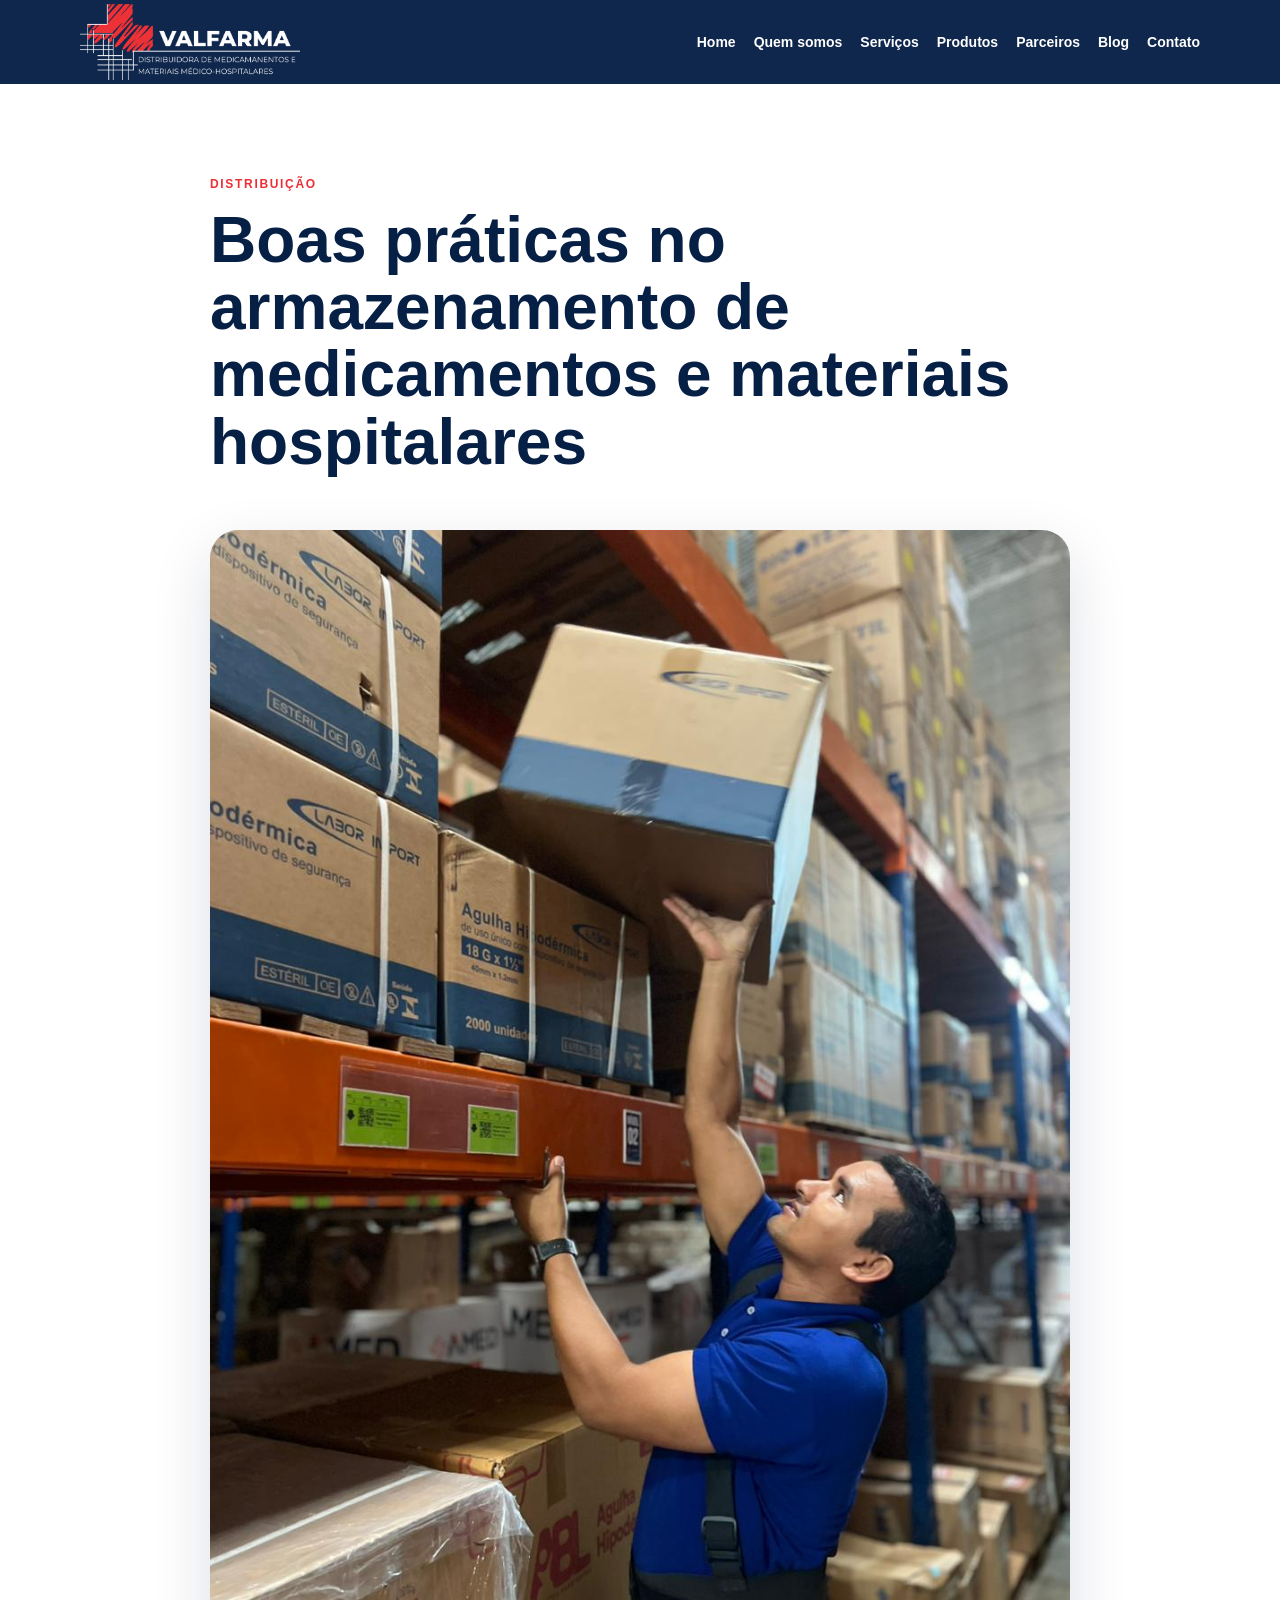
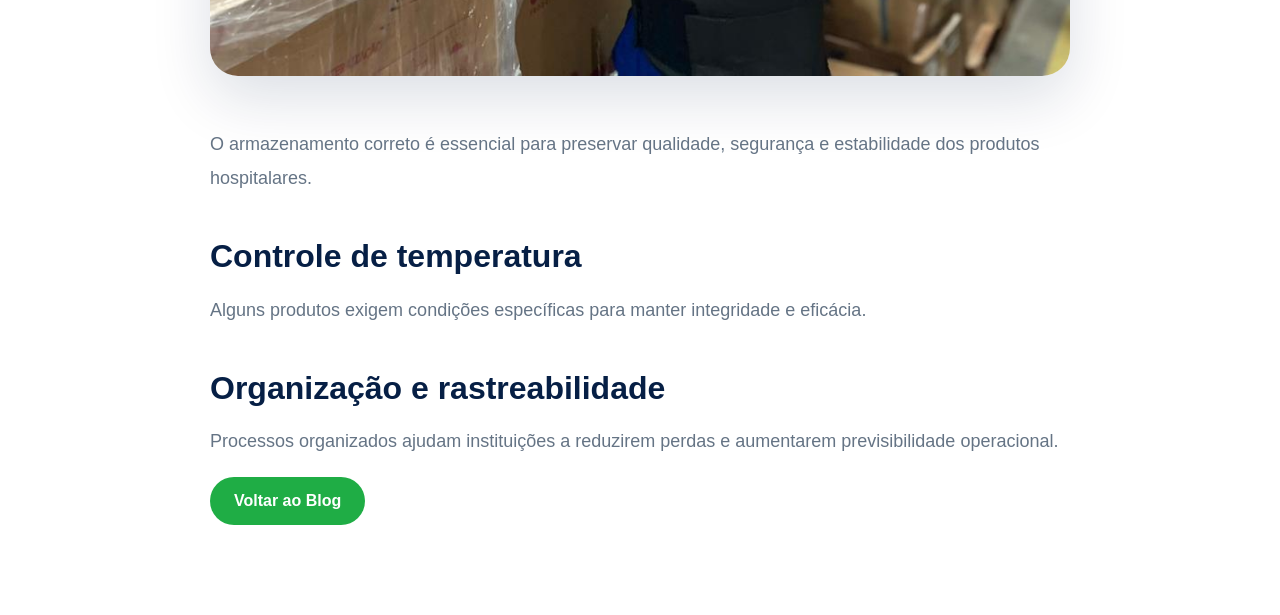
==== armazenamento-medicamentos-materiais.html @ ed675fab "Create armazenamento-medicamentos-materiais.html" ====
<!DOCTYPE html>
<html lang="pt-BR">
<head>
  <meta charset="UTF-8" />
  <meta name="viewport" content="width=device-width, initial-scale=1.0" />

  <title>Armazenamento de medicamentos | Blog Valfarma</title>

  <meta name="description" content="Conheça boas práticas no armazenamento de medicamentos e materiais hospitalares." />

  <link rel="stylesheet" href="style.css" />
</head>

<body>

<header class="topbar">
  <div class="container nav">

    <img src="./logo-valfarma.png"
         alt="Logo Comercial Valfarma"
         class="logo" />

    <input type="checkbox"
           id="menu-toggle"
           class="menu-toggle">

    <label for="menu-toggle"
           class="menu-icon">
      ☰
    </label>

    <nav class="menu">
      <a href="./index.html#home">Home</a>
      <a href="./index.html#quem-somos">Quem somos</a>
      <a href="./index.html#servicos">Serviços</a>
      <a href="./index.html#produtos">Produtos</a>
      <a href="./index.html#parceiros">Parceiros</a>
      <a href="./blog.html">Blog</a>
      <a href="./index.html#contato">Contato</a>
    </nav>

  </div>
</header>

<main>
  <article class="article-page">
    <div class="container article-container">

      <span class="eyebrow">Distribuição</span>

      <h1>
        Boas práticas no armazenamento de medicamentos e materiais hospitalares
      </h1>

      <img src="./estoque-04.jpg"
           alt="Armazenamento hospitalar"
           class="article-cover">

      <p>
        O armazenamento correto é essencial para preservar qualidade, segurança e estabilidade dos produtos hospitalares.
      </p>

      <h2>Controle de temperatura</h2>

      <p>
        Alguns produtos exigem condições específicas para manter integridade e eficácia.
      </p>

      <h2>Organização e rastreabilidade</h2>

      <p>
        Processos organizados ajudam instituições a reduzirem perdas e aumentarem previsibilidade operacional.
      </p>

      <a class="btn" href="./blog.html">
        Voltar ao Blog
      </a>

    </div>
  </article>
</main>

</body>
</html>
---- style.css ----
:root {
  --blue: #061f45;
  --blue-2: #0b2f66;
  --red: #ed2f35;
  --green: #1fad45;
  --text: #1f2933;
  --muted: #657485;
  --soft: #f4f7fb;
  --white: #ffffff;
  --border: #e5eaf0;
}

* { box-sizing: border-box; }

html { scroll-behavior: smooth; }

body {
  margin: 0;
  font-family: Arial, Helvetica, sans-serif;
  color: var(--text);
  background: var(--white);
}

.container {
  width: min(1120px, calc(100% - 40px));
  margin: 0 auto;
}

.topbar {
  position: sticky;
  top: 0;
  z-index: 50;
  background: rgba(6, 31, 69, 0.96);
  backdrop-filter: blur(10px);
}

.nav {
  min-height: 84px;
  display: flex;
  align-items: center;
  justify-content: space-between;
  gap: 24px;
}

.logo {
  width: 220px;
  max-width: 45vw;
}

nav {
  display: flex;
  gap: 18px;
}

nav a {
  color: white;
  text-decoration: none;
  font-weight: 700;
  font-size: 14px;
}

.btn,
.btn-outline {
  display: inline-flex;
  align-items: center;
  justify-content: center;
  min-height: 48px;
  padding: 0 24px;
  border-radius: 999px;
  text-decoration: none;
  font-weight: 800;
}

.btn {
  background: var(--green);
  color: white;
}

.btn-outline {
  background: white;
  color: var(--blue);
}

.btn-small {
  min-height: 40px;
  padding: 0 18px;
  font-size: 14px;
}

.hero {
  padding: 90px 0;
  color: white;
  background: linear-gradient(135deg, var(--blue), var(--blue-2));
}

.hero-grid,
.two-columns,
.contact-grid {
  display: grid;
  grid-template-columns: 1fr 1fr;
  gap: 46px;
  align-items: center;
}

.tag,
.eyebrow {
  display: inline-block;
  margin-bottom: 16px;
  color: var(--red);
  font-size: 12px;
  font-weight: 900;
  letter-spacing: .14em;
  text-transform: uppercase;
}

.light { color: #ff7377; }

h1 {
  margin: 0 0 24px;
  font-size: clamp(40px, 6vw, 70px);
  line-height: .98;
}

h2 {
  margin: 0 0 20px;
  font-size: clamp(30px, 4vw, 48px);
  line-height: 1.08;
  color: var(--blue);
}

p {
  font-size: 17px;
  line-height: 1.75;
  color: var(--muted);
}

.hero p { color: rgba(255,255,255,.82); }

.hero-actions {
  display: flex;
  gap: 14px;
  flex-wrap: wrap;
  margin-top: 30px;
}

.hero-image img,
.rounded-img {
  width: 100%;
  border-radius: 28px;
  object-fit: cover;
  box-shadow: 0 24px 70px rgba(0,0,0,.22);
}

.hero-image img {
  aspect-ratio: 4 / 5;
}

.section {
  padding: 86px 0;
}

.dark {
  background: var(--blue);
  color: white;
}

.dark h2,
.dark h3 { color: white; }

.dark p { color: rgba(255,255,255,.78); }

.soft { background: var(--soft); }

.services-bg {
  position: relative;
  overflow: hidden;
  background:
    linear-gradient(rgba(6, 31, 69, 0.92), rgba(6, 31, 69, 0.92)),
    url("./background.jpeg");
  background-size: cover;
  background-position: center;
  background-repeat: no-repeat;
}

.services-bg::before {
  content: "";
  position: absolute;
  inset: 0;
  background: rgba(6, 31, 69, 0.18);
  z-index: 0;
}

.services-bg .container {
  position: relative;
  z-index: 2;
}

.cards-4 {
  display: grid;
  grid-template-columns: repeat(4, 1fr);
  gap: 22px;
  margin-top: 34px;
}

.card {
  background: white;
  border: 1px solid var(--border);
  border-radius: 24px;
  padding: 26px;
}

.dark-card {
  background: rgba(255,255,255,.10);
  border-color: rgba(255,255,255,.18);
  backdrop-filter: blur(8px);
}

.card span {
  color: var(--red);
  font-size: 42px;
  font-weight: 900;
}

.card h3 {
  font-size: 21px;
  margin: 12px 0;
  color: var(--blue);
}

.dark-card h3 {
  color: white;
}

.card p {
  font-size: 15px;
}

.gallery {
  display: grid;
  grid-template-columns: repeat(3, 1fr);
  gap: 22px;
  margin-top: 34px;
}

.gallery img {
  width: 100%;
  aspect-ratio: 4 / 5;
  object-fit: cover;
  border-radius: 24px;
}

.check-list {
  padding-left: 20px;
  color: var(--blue);
  font-weight: 800;
  line-height: 2;
}

.centered {
  text-align: center;
  max-width: 820px;
}
#parceiros {
  background: transparent;
  padding-bottom: 40px;
}

.contact {
  background: transparent;
  padding-top: 40px;
}

#parceiros,
.contact {
  position: relative;
  z-index: 1;
}

#parceiros::before {
  content: "";

  position: absolute;

  inset: 0 0 -100%;

  z-index: -1;

  background:
    linear-gradient(
      rgba(244,247,251,.80),
      rgba(244,247,251,.80)
    ),
    url("./parceria-bg.jpg");

  background-size: cover;
  background-position: center;
  background-repeat: no-repeat;
}

.contact-card {
  background: var(--blue);
  color: white;
  border-radius: 26px;
  padding: 34px;
}

.contact-card p {
  color: rgba(255,255,255,.86);
  margin: 0 0 14px;
}

footer {
  background: #04152f;
  color: rgba(255,255,255,.7);
  text-align: center;
  padding: 38px 20px;
}

.footer-logo {
  width: 260px;
  max-width: 80%;
  margin-bottom: 18px;
}

@media (max-width: 900px) {
  .hero-grid,
  .two-columns,
  .contact-grid {
    grid-template-columns: 1fr;
  }

  .cards-4,
  .gallery {
    grid-template-columns: 1fr;
  }

  .hero {
    padding: 64px 0;
  }

  .section {
    padding: 62px 0;
  }

  .hero-actions {
    flex-direction: column;
  }

  .btn,
  .btn-outline {
    width: 100%;
  }

  .logo {
    width: 180px;
  }

  h1 {
    font-size: 42px;
  }

  .services-bg {
    background-position: center;
  }
}
/* WHATSAPP FLUTUANTE */

.floating-whatsapp{
  position: fixed;
  right: 18px;
  bottom: 18px;
  z-index: 9999;

  display: flex;
  flex-direction: column;
  gap: 10px;
}

.seller-btn{
  width: 52px;
  height: 52px;

  border-radius: 50%;

  background: #25D366;

  display: flex;
  align-items: center;
  justify-content: center;

  position: relative;

  box-shadow: 0 10px 25px rgba(0,0,0,.22);

  transition: .25s ease;

  text-decoration: none;
}

.seller-btn::before{
  content: "";

  width: 24px;
  height: 24px;

  background-image: url("https://cdn.jsdelivr.net/gh/simple-icons/simple-icons/icons/whatsapp.svg");

  background-size: contain;
  background-repeat: no-repeat;

  filter: brightness(0) invert(1);
}

.seller-btn:hover{
  transform: translateY(-4px) scale(1.05);
  background: #1ebe5d;
}

.seller-tooltip{
  position: absolute;

  right: 68px;

  background: #061f45;
  color: white;

  padding: 10px 14px;

  border-radius: 12px;

  font-size: 13px;
  font-weight: 700;

  white-space: nowrap;

  opacity: 0;
  visibility: hidden;

  transform: translateX(10px);

  transition: .25s ease;
}

.seller-btn:hover .seller-tooltip{
  opacity: 1;
  visibility: visible;
  transform: translateX(0);
}

@media (max-width: 768px){

  .floating-whatsapp{
    right: 12px;
    bottom: 12px;
    gap: 8px;
  }

  .seller-btn{
    width: 46px;
    height: 46px;
  }

  .seller-tooltip{
    display: none;
  }

}
/* CARROSSEL DE MARCAS */

.brand-carousel {
  background: #061f45;
  border-top: 1px solid rgba(255,255,255,.08);
  border-bottom: 1px solid rgba(255,255,255,.08);
  overflow: hidden;
  padding: 18px 0;
}

.brand-track {
  display: flex;
  align-items: center;
  gap: 46px;
  width: max-content;
  animation: scrollBrands 28s linear infinite;
}

.brand-track:hover {
  animation-play-state: paused;
}

.brand-track img {
  height: 46px;
  width: auto;
  max-width: 150px;
  object-fit: contain;
  filter: grayscale(1) brightness(0) invert(1);
  opacity: .78;
  transition: .25s ease;
}

.brand-track img:hover {
  filter: none;
  opacity: 1;
  transform: scale(1.08);
}

@keyframes scrollBrands {
  from {
    transform: translateX(0);
  }

  to {
    transform: translateX(-50%);
  }
}

@media (max-width: 768px) {
  .brand-carousel {
    padding: 14px 0;
  }

  .brand-track {
    gap: 30px;
    animation-duration: 20s;
  }

  .brand-track img {
    height: 34px;
    max-width: 110px;
  }
}
/* BLOG INTERNO */

.blog-preview h1 {
  color: var(--blue);
  font-size: clamp(36px, 5vw, 62px);
  line-height: 1.05;
}

.blog-intro {
  max-width: 760px;
  margin-bottom: 36px;
}

.blog-grid {
  display: grid;
  grid-template-columns: repeat(3, 1fr);
  gap: 24px;
}

.blog-card {
  background: white;
  border: 1px solid var(--border);
  border-radius: 24px;
  overflow: hidden;
  box-shadow: 0 18px 45px rgba(6,31,69,.08);
}

.blog-card img {
  width: 100%;
  height: 220px;
  object-fit: cover;
}

.blog-card div {
  padding: 24px;
}

.blog-card span {
  color: var(--red);
  font-size: 12px;
  font-weight: 900;
  text-transform: uppercase;
  letter-spacing: .12em;
}

.blog-card h3 {
  color: var(--blue);
  font-size: 20px;
  line-height: 1.25;
  margin: 14px 0 22px;
}

.blog-card a {
  color: var(--green);
  font-weight: 900;
  text-decoration: none;
}

/* PÁGINA DO ARTIGO */

.article-page {
  padding: 90px 0;
  background: #ffffff;
}

.article-container {
  max-width: 860px;
}

.article-container h1 {
  color: var(--blue);
  font-size: clamp(36px, 5vw, 64px);
  line-height: 1.05;
}

.article-author {
  color: var(--muted);
  font-size: 15px;
  margin-bottom: 28px;
}

.article-cover {
  width: 100%;
  border-radius: 28px;
  margin: 30px 0;
  box-shadow: 0 22px 60px rgba(6,31,69,.14);
}

.article-container h2 {
  margin-top: 44px;
  font-size: 32px;
}

.article-container p {
  font-size: 18px;
  line-height: 1.85;
}

@media (max-width: 900px) {
  .blog-grid {
    grid-template-columns: 1fr;
  }

  .article-page {
    padding: 60px 0;
  }
}
.menu-toggle,
.menu-icon {
  display: none;
}

@media (max-width: 900px) {
  .menu-icon {
    display: flex;
    align-items: center;
    justify-content: center;
    color: white;
    font-size: 32px;
    cursor: pointer;
    z-index: 1001;
  }

  .menu {
    position: absolute;
    top: 84px;
    left: 0;
    width: 100%;
    background: #061f45;
    display: none;
    flex-direction: column;
    padding: 24px 20px;
    gap: 18px;
    border-top: 1px solid rgba(255,255,255,.1);
  }

  .menu a {
    font-size: 18px;
  }

  .menu-toggle:checked ~ .menu {
    display: flex;
  }

  .btn-small {
    display: none;
  }
}
/* MENU MOBILE */

.menu-toggle,
.menu-icon {
  display: none;
}

@media (max-width: 900px) {

  .nav {
    position: relative;
  }

  .menu-icon {
    display: flex;
    align-items: center;
    justify-content: center;
    color: white;
    font-size: 34px;
    cursor: pointer;
    z-index: 1001;
  }

  .menu {
    position: absolute;
    top: 84px;
    left: 0;
    width: 100%;
    background: #061f45;
    display: none;
    flex-direction: column;
    padding: 24px 20px;
    gap: 18px;
    border-top: 1px solid rgba(255,255,255,.12);
    box-shadow: 0 18px 40px rgba(0,0,0,.25);
  }

  .menu a {
    color: white;
    font-size: 18px;
    text-decoration: none;
    font-weight: 700;
  }

  .menu-toggle:checked ~ .menu {
    display: flex;
  }

  .btn-small {
    display: none;
  }
}
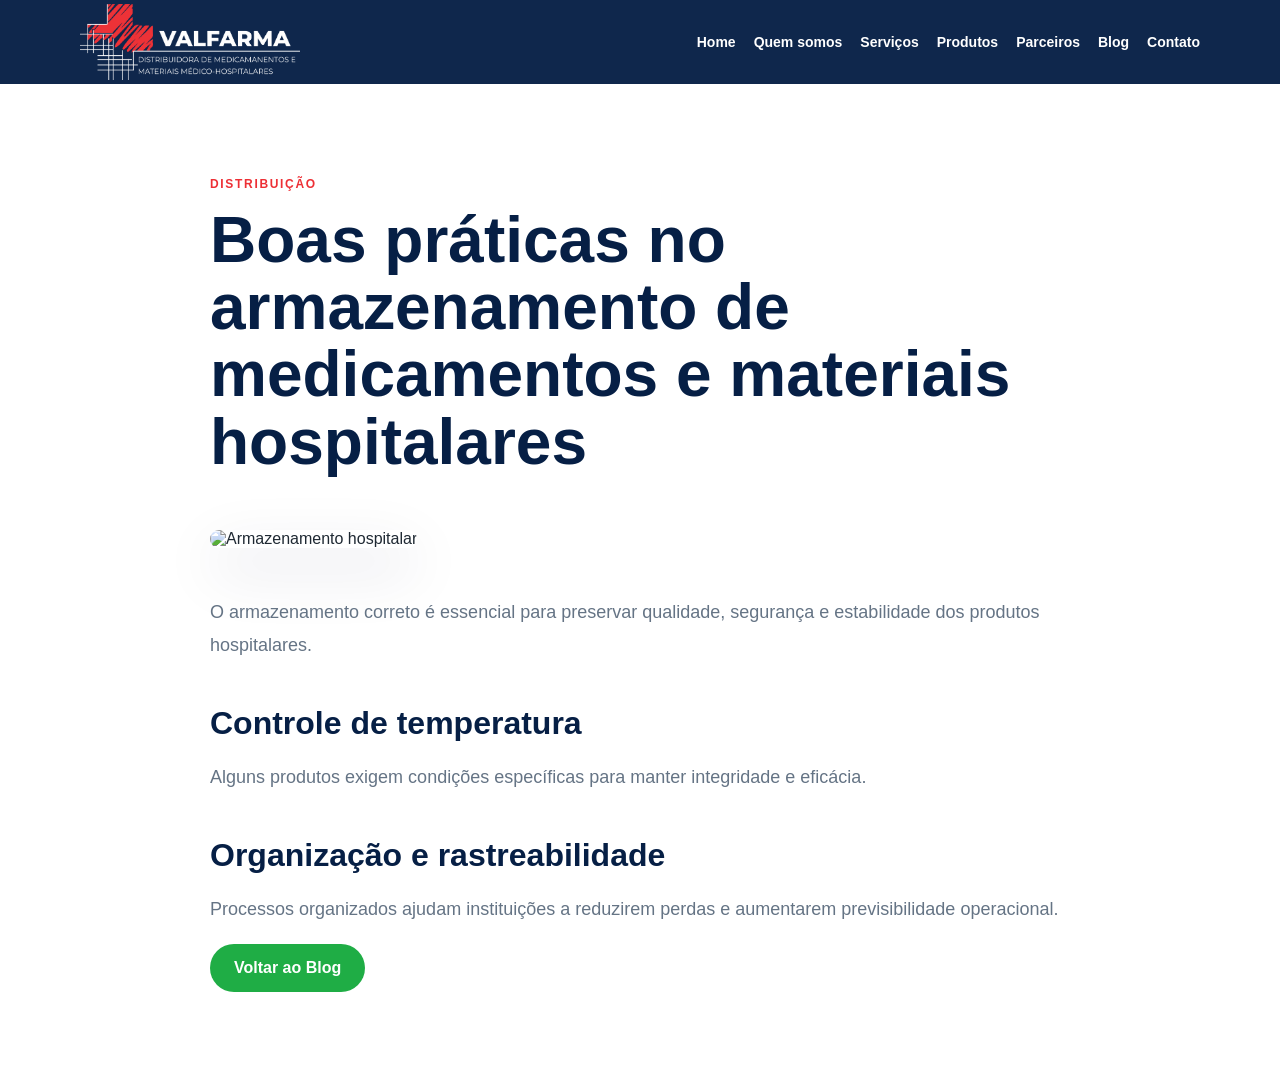
==== commit b64a9efa: "Update armazenamento-medicamentos-materiais.html" ====
--- a/armazenamento-medicamentos-materiais.html
+++ b/armazenamento-medicamentos-materiais.html
@@ -52,7 +52,7 @@
         Boas práticas no armazenamento de medicamentos e materiais hospitalares
       </h1>
 
-      <img src="./estoque-04.jpg"
+      <img src="https://images.pexels.com/photos/6627717/pexels-photo-6627717.jpeg"
            alt="Armazenamento hospitalar"
            class="article-cover">
 
